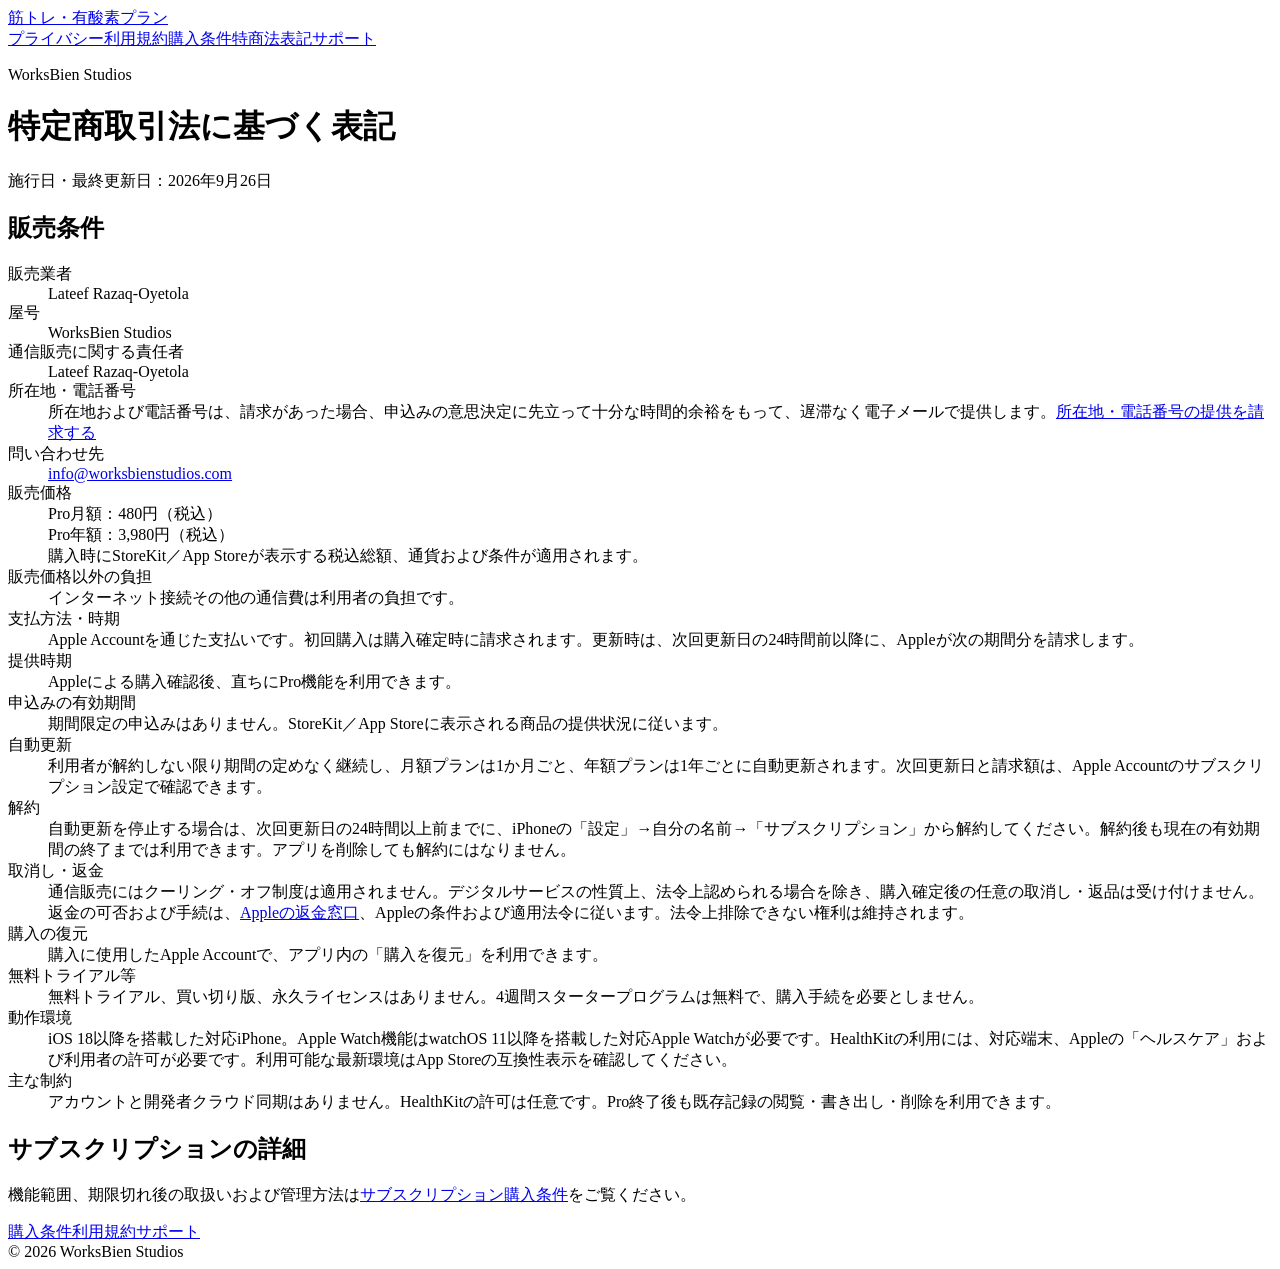
==== hybrid-gym-planner/commercial-transactions/index.html @ 20b83b8f "Publish Hybrid Gym Planner Japanese policy pages" ====
<!doctype html>
<html lang="ja">
<head>
<meta charset="utf-8"><meta name="viewport" content="width=device-width,initial-scale=1">
<meta name="robots" content="index,follow"><meta name="theme-color" content="#f3f7f4">
<title>特定商取引法に基づく表記 · 筋トレ・有酸素プラン</title>
<meta name="description" content="筋トレ・有酸素プランの販売者、価格、支払い、自動更新、解約、返金および動作環境。">
<link rel="canonical" href="https://lrodeveloperr.github.io/privacy-policy/hybrid-gym-planner/commercial-transactions/">
<link rel="stylesheet" href="/privacy-policy/hybrid-gym-planner/assets/styles.css">
</head>
<body>
<header class="site-header"><a class="brand" href="/privacy-policy/hybrid-gym-planner/">筋トレ・有酸素プラン</a><nav aria-label="法務・サポート"><a href="/privacy-policy/hybrid-gym-planner/privacy/">プライバシー</a><a href="/privacy-policy/hybrid-gym-planner/terms/">利用規約</a><a href="/privacy-policy/hybrid-gym-planner/subscriptions/">購入条件</a><a href="/privacy-policy/hybrid-gym-planner/commercial-transactions/" aria-current="page">特商法表記</a><a href="/privacy-policy/hybrid-gym-planner/support/">サポート</a></nav></header>
<main><div class="document-head"><p class="eyebrow">WorksBien Studios</p><h1>特定商取引法に基づく表記</h1><p class="date">施行日・最終更新日：2026年9月26日</p></div>
<article>
<section><h2>販売条件</h2><dl><dt>販売業者</dt><dd>Lateef Razaq-Oyetola</dd><dt>屋号</dt><dd>WorksBien Studios</dd><dt>通信販売に関する責任者</dt><dd>Lateef Razaq-Oyetola</dd><dt>所在地・電話番号</dt><dd>所在地および電話番号は、請求があった場合、申込みの意思決定に先立って十分な時間的余裕をもって、遅滞なく電子メールで提供します。<a href="mailto:info@worksbienstudios.com?subject=%E7%89%B9%E5%AE%9A%E5%95%86%E5%8F%96%E5%BC%95%E6%B3%95%E3%81%AB%E5%9F%BA%E3%81%A5%E3%81%8F%E8%A1%A8%E7%A4%BA%E4%BA%8B%E9%A0%85%E3%81%AE%E8%AB%8B%E6%B1%82">所在地・電話番号の提供を請求する</a></dd><dt>問い合わせ先</dt><dd><a href="mailto:info@worksbienstudios.com">info@worksbienstudios.com</a></dd><dt>販売価格</dt><dd>Pro月額：480円（税込）<br>Pro年額：3,980円（税込）<br>購入時にStoreKit／App Storeが表示する税込総額、通貨および条件が適用されます。</dd><dt>販売価格以外の負担</dt><dd>インターネット接続その他の通信費は利用者の負担です。</dd><dt>支払方法・時期</dt><dd>Apple Accountを通じた支払いです。初回購入は購入確定時に請求されます。更新時は、次回更新日の24時間前以降に、Appleが次の期間分を請求します。</dd><dt>提供時期</dt><dd>Appleによる購入確認後、直ちにPro機能を利用できます。</dd><dt>申込みの有効期間</dt><dd>期間限定の申込みはありません。StoreKit／App Storeに表示される商品の提供状況に従います。</dd><dt>自動更新</dt><dd>利用者が解約しない限り期間の定めなく継続し、月額プランは1か月ごと、年額プランは1年ごとに自動更新されます。次回更新日と請求額は、Apple Accountのサブスクリプション設定で確認できます。</dd><dt>解約</dt><dd>自動更新を停止する場合は、次回更新日の24時間以上前までに、iPhoneの「設定」→自分の名前→「サブスクリプション」から解約してください。解約後も現在の有効期間の終了までは利用できます。アプリを削除しても解約にはなりません。</dd><dt>取消し・返金</dt><dd>通信販売にはクーリング・オフ制度は適用されません。デジタルサービスの性質上、法令上認められる場合を除き、購入確定後の任意の取消し・返品は受け付けません。返金の可否および手続は、<a href="https://reportaproblem.apple.com/">Appleの返金窓口</a>、Appleの条件および適用法令に従います。法令上排除できない権利は維持されます。</dd><dt>購入の復元</dt><dd>購入に使用したApple Accountで、アプリ内の「購入を復元」を利用できます。</dd><dt>無料トライアル等</dt><dd>無料トライアル、買い切り版、永久ライセンスはありません。4週間スタータープログラムは無料で、購入手続を必要としません。</dd><dt>動作環境</dt><dd>iOS 18以降を搭載した対応iPhone。Apple Watch機能はwatchOS 11以降を搭載した対応Apple Watchが必要です。HealthKitの利用には、対応端末、Appleの「ヘルスケア」および利用者の許可が必要です。利用可能な最新環境はApp Storeの互換性表示を確認してください。</dd><dt>主な制約</dt><dd>アカウントと開発者クラウド同期はありません。HealthKitの許可は任意です。Pro終了後も既存記録の閲覧・書き出し・削除を利用できます。</dd></dl></section>
<section><h2>サブスクリプションの詳細</h2><p>機能範囲、期限切れ後の取扱いおよび管理方法は<a href="/privacy-policy/hybrid-gym-planner/subscriptions/">サブスクリプション購入条件</a>をご覧ください。</p></section>
<section class="links" aria-label="関連リンク"><a href="/privacy-policy/hybrid-gym-planner/subscriptions/">購入条件</a><a href="/privacy-policy/hybrid-gym-planner/terms/">利用規約</a><a href="/privacy-policy/hybrid-gym-planner/support/">サポート</a></section>
</article></main><footer>© 2026 WorksBien Studios</footer>
</body></html>
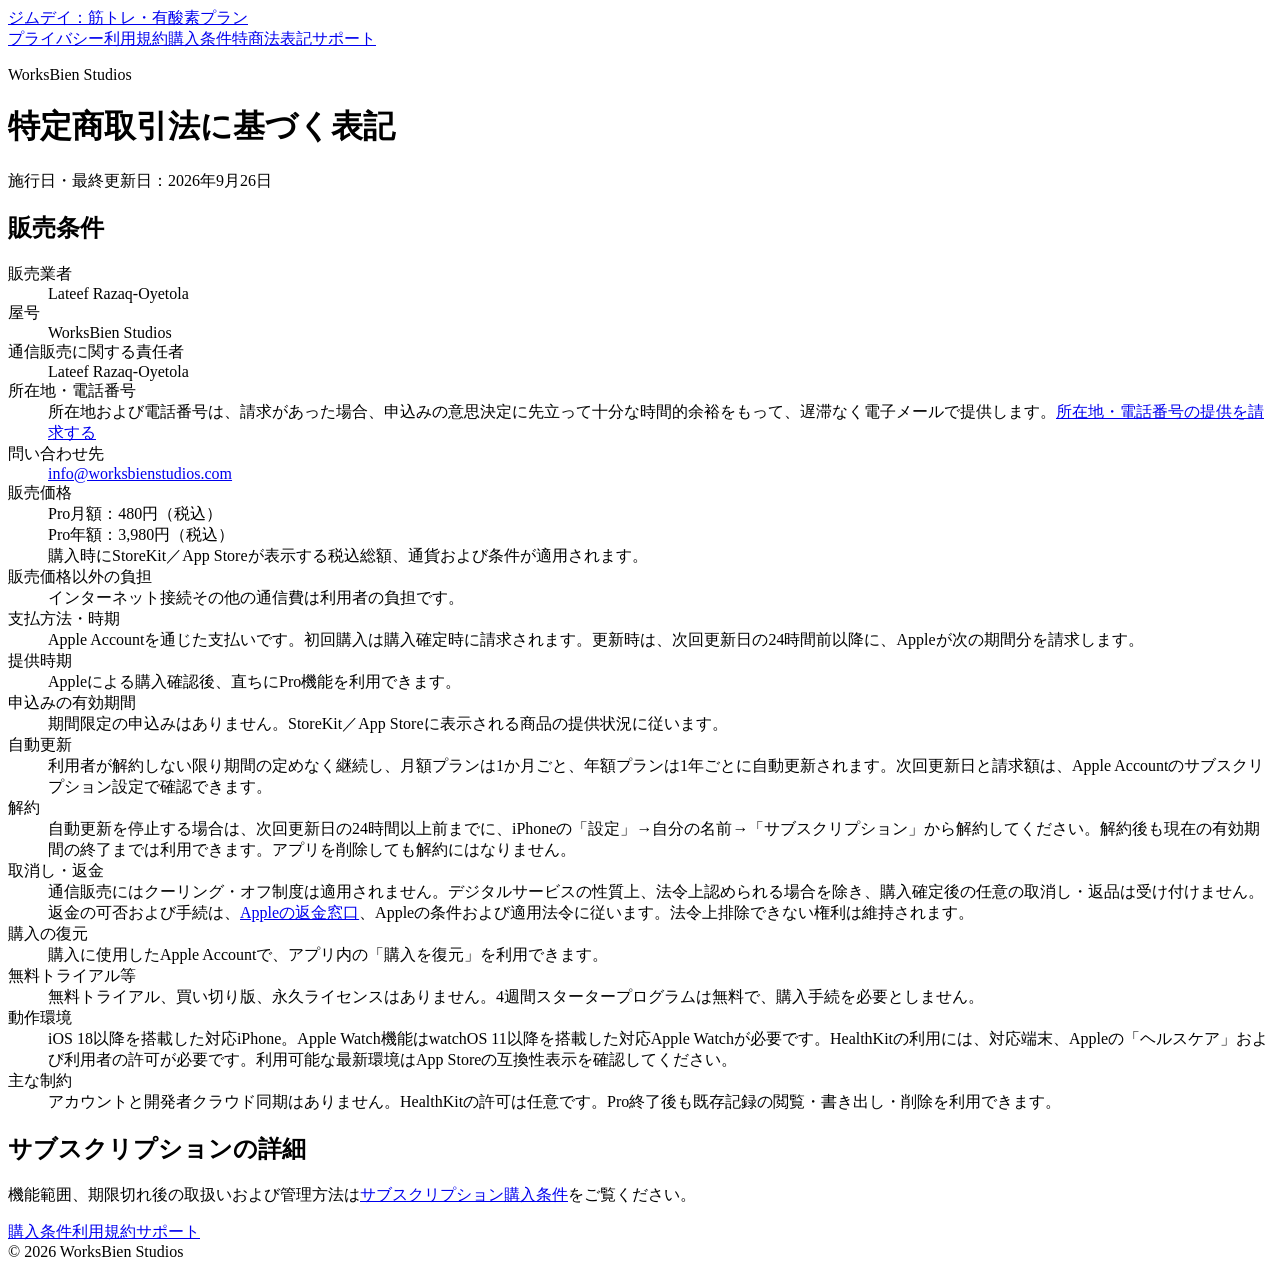
==== commit e177ab90: "Lock GymDay Japanese App Store name" ====
--- a/hybrid-gym-planner/commercial-transactions/index.html
+++ b/hybrid-gym-planner/commercial-transactions/index.html
@@ -3,13 +3,13 @@
 <head>
 <meta charset="utf-8"><meta name="viewport" content="width=device-width,initial-scale=1">
 <meta name="robots" content="index,follow"><meta name="theme-color" content="#f3f7f4">
-<title>特定商取引法に基づく表記 · 筋トレ・有酸素プラン</title>
-<meta name="description" content="筋トレ・有酸素プランの販売者、価格、支払い、自動更新、解約、返金および動作環境。">
+<title>特定商取引法に基づく表記 · ジムデイ：筋トレ・有酸素プラン</title>
+<meta name="description" content="ジムデイ：筋トレ・有酸素プランの販売者、価格、支払い、自動更新、解約、返金および動作環境。">
 <link rel="canonical" href="https://lrodeveloperr.github.io/privacy-policy/hybrid-gym-planner/commercial-transactions/">
 <link rel="stylesheet" href="/privacy-policy/hybrid-gym-planner/assets/styles.css">
 </head>
 <body>
-<header class="site-header"><a class="brand" href="/privacy-policy/hybrid-gym-planner/">筋トレ・有酸素プラン</a><nav aria-label="法務・サポート"><a href="/privacy-policy/hybrid-gym-planner/privacy/">プライバシー</a><a href="/privacy-policy/hybrid-gym-planner/terms/">利用規約</a><a href="/privacy-policy/hybrid-gym-planner/subscriptions/">購入条件</a><a href="/privacy-policy/hybrid-gym-planner/commercial-transactions/" aria-current="page">特商法表記</a><a href="/privacy-policy/hybrid-gym-planner/support/">サポート</a></nav></header>
+<header class="site-header"><a class="brand" href="/privacy-policy/hybrid-gym-planner/">ジムデイ：筋トレ・有酸素プラン</a><nav aria-label="法務・サポート"><a href="/privacy-policy/hybrid-gym-planner/privacy/">プライバシー</a><a href="/privacy-policy/hybrid-gym-planner/terms/">利用規約</a><a href="/privacy-policy/hybrid-gym-planner/subscriptions/">購入条件</a><a href="/privacy-policy/hybrid-gym-planner/commercial-transactions/" aria-current="page">特商法表記</a><a href="/privacy-policy/hybrid-gym-planner/support/">サポート</a></nav></header>
 <main><div class="document-head"><p class="eyebrow">WorksBien Studios</p><h1>特定商取引法に基づく表記</h1><p class="date">施行日・最終更新日：2026年9月26日</p></div>
 <article>
 <section><h2>販売条件</h2><dl><dt>販売業者</dt><dd>Lateef Razaq-Oyetola</dd><dt>屋号</dt><dd>WorksBien Studios</dd><dt>通信販売に関する責任者</dt><dd>Lateef Razaq-Oyetola</dd><dt>所在地・電話番号</dt><dd>所在地および電話番号は、請求があった場合、申込みの意思決定に先立って十分な時間的余裕をもって、遅滞なく電子メールで提供します。<a href="mailto:info@worksbienstudios.com?subject=%E7%89%B9%E5%AE%9A%E5%95%86%E5%8F%96%E5%BC%95%E6%B3%95%E3%81%AB%E5%9F%BA%E3%81%A5%E3%81%8F%E8%A1%A8%E7%A4%BA%E4%BA%8B%E9%A0%85%E3%81%AE%E8%AB%8B%E6%B1%82">所在地・電話番号の提供を請求する</a></dd><dt>問い合わせ先</dt><dd><a href="mailto:info@worksbienstudios.com">info@worksbienstudios.com</a></dd><dt>販売価格</dt><dd>Pro月額：480円（税込）<br>Pro年額：3,980円（税込）<br>購入時にStoreKit／App Storeが表示する税込総額、通貨および条件が適用されます。</dd><dt>販売価格以外の負担</dt><dd>インターネット接続その他の通信費は利用者の負担です。</dd><dt>支払方法・時期</dt><dd>Apple Accountを通じた支払いです。初回購入は購入確定時に請求されます。更新時は、次回更新日の24時間前以降に、Appleが次の期間分を請求します。</dd><dt>提供時期</dt><dd>Appleによる購入確認後、直ちにPro機能を利用できます。</dd><dt>申込みの有効期間</dt><dd>期間限定の申込みはありません。StoreKit／App Storeに表示される商品の提供状況に従います。</dd><dt>自動更新</dt><dd>利用者が解約しない限り期間の定めなく継続し、月額プランは1か月ごと、年額プランは1年ごとに自動更新されます。次回更新日と請求額は、Apple Accountのサブスクリプション設定で確認できます。</dd><dt>解約</dt><dd>自動更新を停止する場合は、次回更新日の24時間以上前までに、iPhoneの「設定」→自分の名前→「サブスクリプション」から解約してください。解約後も現在の有効期間の終了までは利用できます。アプリを削除しても解約にはなりません。</dd><dt>取消し・返金</dt><dd>通信販売にはクーリング・オフ制度は適用されません。デジタルサービスの性質上、法令上認められる場合を除き、購入確定後の任意の取消し・返品は受け付けません。返金の可否および手続は、<a href="https://reportaproblem.apple.com/">Appleの返金窓口</a>、Appleの条件および適用法令に従います。法令上排除できない権利は維持されます。</dd><dt>購入の復元</dt><dd>購入に使用したApple Accountで、アプリ内の「購入を復元」を利用できます。</dd><dt>無料トライアル等</dt><dd>無料トライアル、買い切り版、永久ライセンスはありません。4週間スタータープログラムは無料で、購入手続を必要としません。</dd><dt>動作環境</dt><dd>iOS 18以降を搭載した対応iPhone。Apple Watch機能はwatchOS 11以降を搭載した対応Apple Watchが必要です。HealthKitの利用には、対応端末、Appleの「ヘルスケア」および利用者の許可が必要です。利用可能な最新環境はApp Storeの互換性表示を確認してください。</dd><dt>主な制約</dt><dd>アカウントと開発者クラウド同期はありません。HealthKitの許可は任意です。Pro終了後も既存記録の閲覧・書き出し・削除を利用できます。</dd></dl></section>
